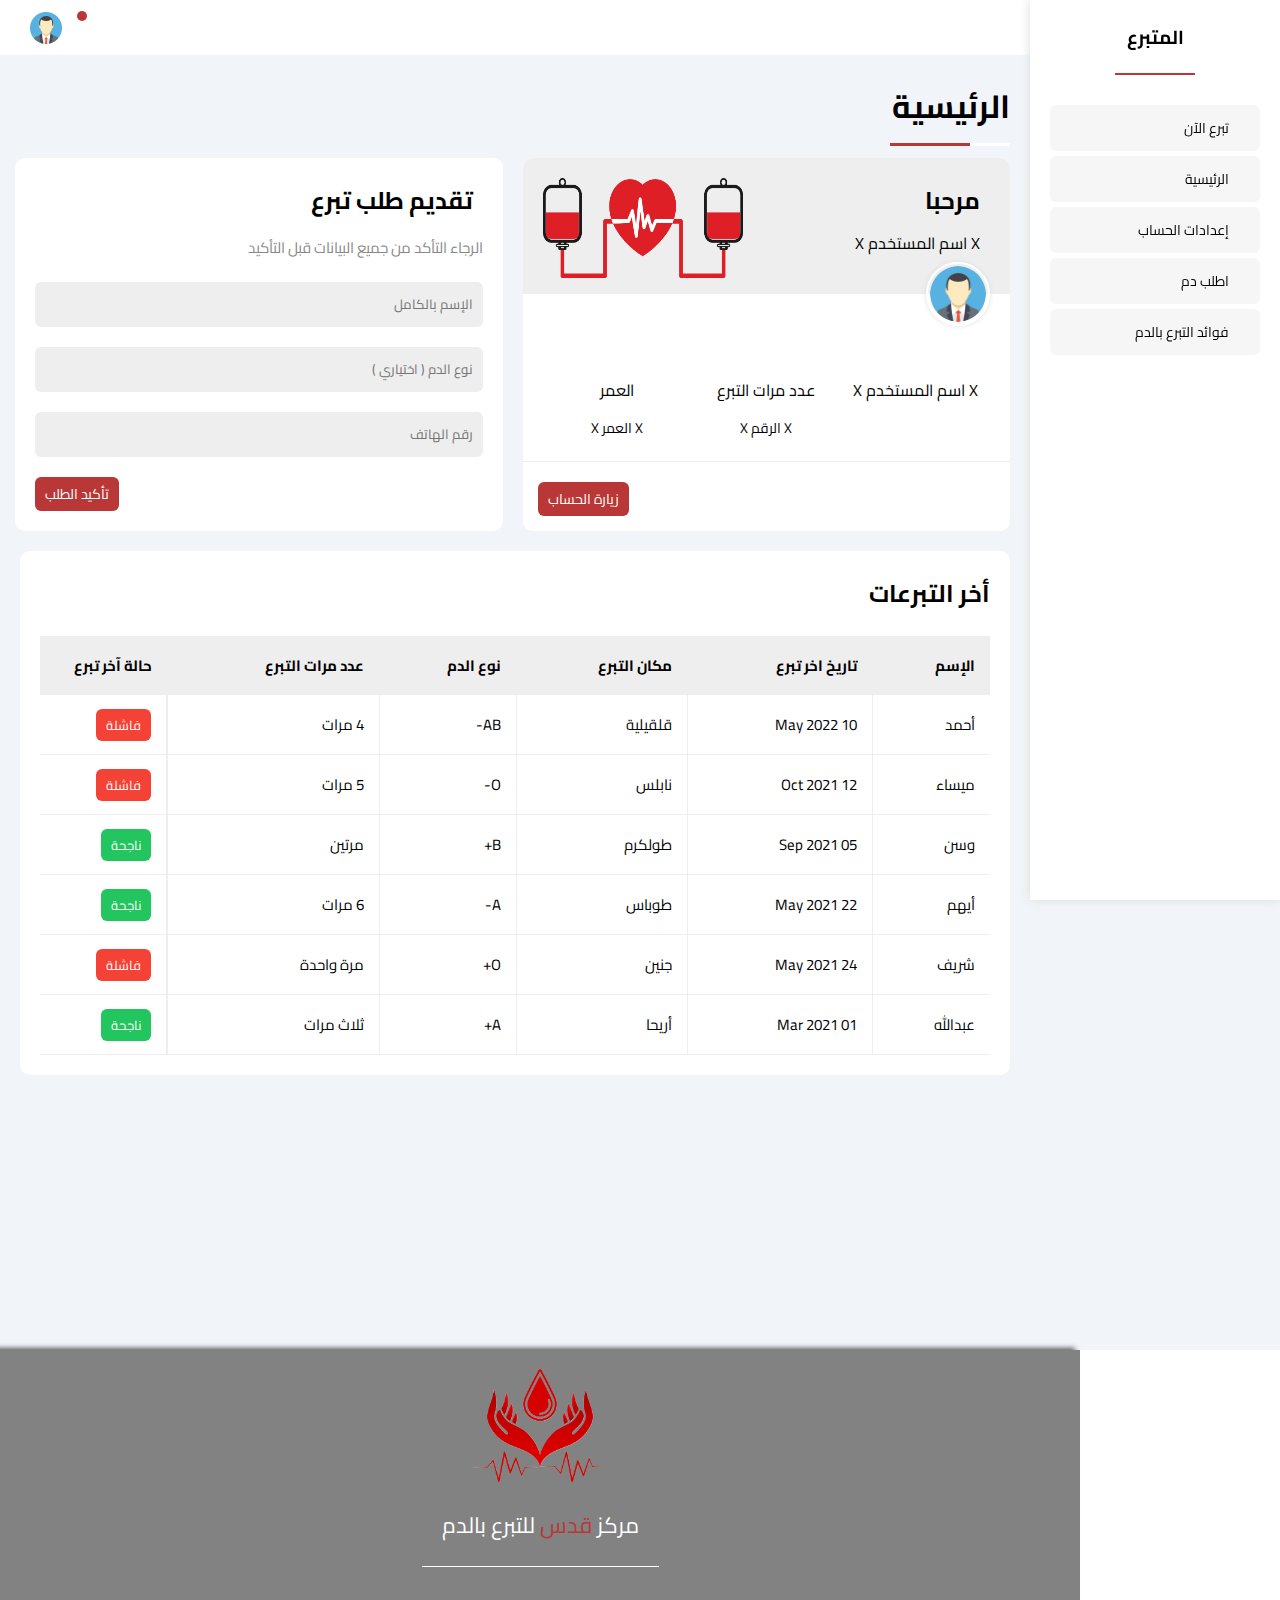
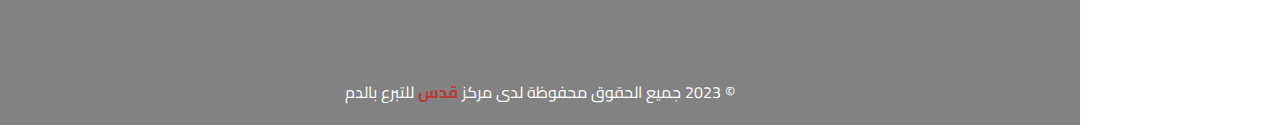
==== index.html @ aa784fc2 "All Project" ====
<!DOCTYPE html>
<html lang="en">
<head>
    <meta charset="UTF-8">
    <meta name="viewport" content="width=device-width, initial-scale=1.0">
    <title>Blood_Donor</title>
    <link rel="stylesheet" href="framework.css">
    <link rel="stylesheet" href="Blood_Donor.css">
    <link rel="stylesheet" href="all.min.css">
    <link rel="preconnect" href="https://fonts.googleapis.com">
    <link rel="preconnect" href="https://fonts.gstatic.com" crossorigin>
    <link href="https://fonts.googleapis.com/css2?family=Cairo:wght@300;400;700;800&display=swap" rel="stylesheet">
    <script src="../js/Blood_Donor.js"></script>
    <link rel="stylesheet" href="https://cdnjs.cloudflare.com/ajax/libs/font-awesome/6.5.1/css/all.min.css" integrity="sha512-DTOQO9RWCH3ppGqcWaEA1BIZOC6xxalwEsw9c2QQeAIftl+Vegovlnee1c9QX4TctnWMn13TZye+giMm8e2LwA==" crossorigin="anonymous" referrerpolicy="no-referrer" />
    

    <script>
        function solid(){
            document.getElementById('SNot').className="fa-solid fa-bell";
            
        }
    
        function normal(){
            document.getElementById('SNot').className="fa-regular fa-bell";
        }

    </script>

</head>
<body>
    <div class="page d-flex">
        <div class="sidebar bg-white p-20 p-relative" >
            <h3 class=" txt-c mt-0">المتبرع</h3>
            <ul>
                <li>
                    <a class="active d-flex align-center fs-14 c-black rad-6 p-10" href="#">
                        
                        <i class="fa-solid fa-suitcase-medical"></i>
                        <span class="hide-mobile">تبرع الآن</span>
                    </a>
                </li>
                <li>
                    <a class="active d-flex align-center fs-14 c-black rad-6 p-10" href="#">
                        
                        <i class="fa-solid fa-house-user"></i>
                        <span class="hide-mobile">الرئيسية</span>
                    </a>
                </li>
                
                <li>
                    <a class="active d-flex align-center fs-14 c-black rad-6 p-10" href="Blood_Donar_Setting.html">
                        
                        <i class="fa-solid fa-gear"></i>
                        <span class="hide-mobile">إعدادات الحساب</span>
                    </a>
                </li>

                

                <li>
                    <a class="active d-flex align-center fs-14 c-black rad-6 p-10" href="#">
                        
                        <i class="fa-solid fa-file-signature"></i>
                        <span class="hide-mobile">اطلب دم</span>
                    </a>
                </li>
                <li>
                    <a class="active d-flex align-center fs-14 c-black rad-6 p-10" href="#">
                        
                        <i class="fa-solid fa-notes-medical"></i>
                        <span class="hide-mobile">فوائد التبرع بالدم</span>
                    </a>
                </li>
                
            </ul>
        </div>

        <div class="content w-full">
            <!-- Start Head -->
            <div class="head bg-white p-15 between-flex">
                
                <div class="icons d-flex align-center">
                    <img src="avatar.png" alt="">
                    <span  class="notification p-relative">
                        <i id="SNot" onmouseover="solid()" onmouseout="normal()" class="fa-regular fa-bell"></i>
                    </span>
                    
                </div>    
            </div>
            <!-- End Head -->
            <h1 class="p-relative">الرئيسية</h1>
            <div class="wrapper d-grid gap-20 block-mobile">
                <div class="welcome bg-white rad-10 txt-c-mobile block-mobile">
                    <div class="intro p-20 d-flex space-between bg-eee">
                        <div>
                            <h2 class="m-0">مرحبا</h2>
                            <p class="cp-gray mt-5 mr-10">X اسم المستخدم X</p>
                        </div>
                        <img class="hide-mobile" src="p11.png" alt="">
                    </div>
                    <img src="avatar.png" alt="" class="avatar">
                    <div class="body txt-c d-flex p-20 mt-20 mb-20 ">
                        <div>X اسم المستخدم X<span class="d-block c-gray fs-14 mt-10 block-mobile"></span></div>
                        <div>عدد مرات التبرع<span class="d-block c-gray fs-14 mt-10">X الرقم X</span></div>
                        <div>العمر<span class="d-block c-gray fs-14 mt-10">X العمر X</span></div>
                    </div>
                    <a href="" class="visit d-block fs-14 rad-6 bg-blue c-white w-fit btn-shape">زيارة الحساب</a>
                </div>
                <!-- Start Request Donation -->
                
                <div class="quick-draft p-20 bg-white rad-10 ">
                    <h2 class="mt-0 mb-10 ">تقديم طلب تبرع</h2>
                    <p class="confirm mt-0 mb-20 c-gray fs-15">الرجاء التأكد من جميع البيانات قبل التأكيد</p>
                    <form action="Blood_Donor.php" method="post" >
                        <input class="name-input d-block mb-20 w-full p-10 b-none bg-eee rad-6" type="text" name="DonorNmae" placeholder="الإسم بالكامل">
                        <input class="name-input d-block mb-20 w-full p-10 b-none bg-eee rad-6" type="text" name="BloodType" placeholder="نوع الدم ( اختياري )">
                        <input class="name-input d-block mb-20 w-full p-10 b-none bg-eee rad-6" type="number" name="phoneNumber" placeholder="رقم الهاتف">
                        
                        <!-- <textarea class=" d-block mb-20 w-full p-10 b-none bg-eee rad-6" placeholder="Your Though"></textarea> -->
                        <input class="save d-block fs-14 bg-blue c-white b-none w-fit btn-shape" method="post" type="submit" value="تأكيد الطلب">
                    </form>    
                </div>
                <!-- End Request Donation -->

            </div>
            <div class="projects p-20 bg-white rad-10 m-20">
                <h2 class="mt-0 mb-20">أخر التبرعات</h2>
                <div class="responsive-table">
                    <table class="fs-15 w-full" >
                        <thead>
                            <tr>
                                <td>الإسم</td>
                                <td>تاريخ اخر تبرع</td>
                                <td>مكان التبرع</td>
                                <td>نوع الدم</td>
                                <td>عدد مرات التبرع</td>
                                <td>حالة آخر تبرع</td>
                            </tr>
                        </thead>
                        <tbody>
                            <tr>
                                <td>أحمد</td>
                                <td>10 May 2022</td>
                                <td>قلقيلية</td>
                                <td>AB-</td>
                                <td>4 مرات</td>
                                <td>
                                  <span class="label btn-shape bg-red c-white">فاشلة</span>
                                </td>
                              </tr>
                              <tr>
                                <td>ميساء</td>
                                <td>12 Oct 2021</td>
                                <td>نابلس</td>
                                <td>O-</td>
                                <td>5 مرات</td>
                                <td><span class="label btn-shape bg-red c-white">فاشلة</span></td>
                              </tr>
                              <tr>
                                <td>وسن</td>
                                <td>05 Sep 2021</td>
                                <td>طولكرم</td>
                                <td>B+</td>
                                <td>مرتين</td>
                                <td><span class="label btn-shape bg-green c-white">ناجحة</span></td>
                              </tr>
                              <tr>
                                <td>أيهم</td>
                                <td>22 May 2021</td>
                                <td>طوباس</td>
                                <td>A-</td>
                                <td>6 مرات</td>
                                <td><span class="label btn-shape bg-green c-white">ناجحة</span></td>
                              </tr>
                              <tr>
                                <td>شريف</td>
                                <td>24 May 2021</td>
                                <td>جنين</td>
                                <td>O+</td>
                                <td>مرة واحدة</td>
                                <td><span class="label btn-shape bg-red c-white">فاشلة</span></td>
                              </tr>
                              <tr>
                                <td>عبدالله</td>
                                <td>01 Mar 2021</td>
                                <td>أريحا</td>
                                <td>A+</td>
                                <td>ثلاث مرات</td>
                                <td><span class="label btn-shape bg-green c-white">ناجحة</span></td>
                              </tr>
                        </tbody>

                    </table>
                </div>
            </div>
        </div>
    </div>

    <div class="footer">
        <div class="container">
            <img src="logo.png" alt="">

            <p>مركز <span>قدس</span> للتبرع بالدم</p>
            <div class="social-icons">

                <a href="#"><i class="fa-brands fa-facebook fa-2xl"></i></a>
                <a href="#"><i class="fa-brands fa-twitter fa-2xl"></i></a>
                <a href="#"><i class="fa-brands fa-instagram fa-2xl"></i></a>
                <a href="#"><i class="fa-brands fa-youtube fa-2xl"></i></a>
            </div>
            
            <p class="copyright">
                &copy;
                2023
                جميع الحقوق محفوظة لدى مركز 
                <span>قدس</span>
                للتبرع بالدم
                <!-- <p>مركز <span>قدس</span> للتبرع بالدم</p> -->
            </p>
        </div>
    </div>

</body>
</html>
---- framework.css ----
:root {
    --blue-color: #0075ff;
    --blue-alt-color: #0d69d5;
    --orange-color: #f59e0b;
    --green-color: #22c55e;
    --red-color: #f44336;
    --grey-color: #888;
  }
  /* Start Box */
  .d-flex {
    display: flex;
  }
  .f-wrap {
    flex-wrap: wrap;
  }
  .align-center {
    align-items: center;
  }
  .space-between {
    justify-content: space-between;
  }
  .d-grid {
    display: grid;
  }
  .gap-20 {
    gap: 20px;
  }
  .d-block {
    display: block;
  }
  @media (max-width: 767px) {
    .block-mobile {
      display: block;
    }
    .hide-mobile {
      display: none;
    }
  }
  /* End Box */
  /* Start Padding + Margin */
  .p-10 {
    padding: 10px;
  }
  .p-15 {
    padding: 15px;
  }
  .p-20 {
    padding: 20px;
  }
  .pt-10 {
    padding-top: 10px;
  }
  .pt-15 {
    padding-top: 15px;
  }
  .pt-20 {
    padding-top: 20px;
  }
  .pb-10 {
    padding-bottom: 10px;
  }
  .pb-15 {
    padding-bottom: 15px;
  }
  .pb-20 {
    padding-bottom: 20px;
  }
  .pl-15 {
    padding-left: 15px;
  }
  .m-0 {
    margin: 0;
  }
  .m-15 {
    margin: 15px;
  }
  .m-20 {
    margin: 20px;
  }
  .mt-0 {
    margin-top: 0;
  }
  .mt-5 {
    margin-top: 5px;
  }
  .mt-10 {
    margin-top: 10px;
  }
  .mt-15 {
    margin-top: 15px;
  }
  .mt-20 {
    margin-top: 20px;
  }
  .mt-25 {
    margin-top: 25px;
  }
  .mr-10 {
    margin-right: 10px;
  }
  .mr-15 {
    margin-right: 15px;
  }
  .mb-0{
    margin-bottom:0;
  }
  .mb-5 {
    margin-bottom: 5px;
  }
  .mb-10 {
    margin-bottom: 10px;
  }
  .mb-15 {
    margin-bottom: 15px;
  }
  .mb-20 {
    margin-bottom: 20px;
  }
  .mb-25 {
    margin-bottom: 25px;
  }
  /* End Padding + Margin */
  /* Start Color */
  .c-black {
    color: black;
  }
  .c-white {
    color: white;
  }
  .c-grey {
    color: var(--grey-color);
  }
  .c-red {
    color: var(--red-color);
  }
  .c-green {
    color: var(--green-color);
  }
  .c-blue {
    color: var(--blue-color);
  }
  .c-orange {
    color: var(--orange-color);
  }
  .bg-red {
    background-color: var(--red-color);
  }
  .bg-green {
    background-color: var(--green-color);
  }
  .bg-blue {
    background-color: var(--blue-color);
  }
  .bg-orange {
    background-color: var(--orange-color);
  }
  .bg-white {
    background-color: white;
  }
  .bg-eee {
    background-color: #eee;
  }
  /* End Color */
  /* Start Position */
  .p-relative {
    position: relative;
  }
  .p-absolute {
    position: absolute;
  }
  /* End Position */
  /* Start Font */
  .txt-c {
    text-align: center;
  }
  .fs-13 {
    font-size: 13px;
  }
  .fs-14 {
    font-size: 14px;
  }
  .fs-15 {
    font-size: 15px;
  }
  .fs-25 {
    font-size: 25px;
  }
  .fw-bold {
    font-weight: bold;
  }
  @media (max-width: 767px) {
    .txt-c-mobile {
      text-align: center;
    }
  }
  /* End Font */
  /* Start Border */
  .rad-6 {
    border-radius: 6px;
  }
  .rad-10 {
    border-radius: 10px;
  }
  .rad-half {
    border-radius: 50%;
  }
  .b-none {
    border: none;
  }
  .border-ccc {
    border: 1px solid #ccc;
  }
  .border-eee {
    border: 1px solid #eee;
  }
  
  /* End Border */
  /* Start Width + Height */
  .w-full {
    width: 100%;
  }
  .w-100 {
    width: 100px;
  }
  .w-fit {
    width: fit-content;
  }
  .h-full {
    height: 100%;
  }
  .h-100 {
    height: 100px;
  }
  /* End Width + Height */
  /* Start Components */
  .center-flex {
    display: flex;
    align-items: center;
    justify-content: center;
  }
  .between-flex {
    display: flex;
    align-items: center;
    justify-content: space-between;
  }
  .btn-shape {
    padding: 4px 10px;
    border-radius: 6px;
  }
  /* End Components */
---- Blood_Donor.css ----
:root{
    --main-color: rgb(185, 55, 55);
    --secondary-color:#333;
    --third_color:rgb(15, 86, 163);


    --blue-color: #0075ff;
  --blue-alt-color: #0d69d5;
  --orange-color: #f59e0b;
  --green-color: #22c55e;
  --red-color: #f44336;
  --grey-color: #888;
}


*
{
    box-sizing: border-box;
}

body
{
    font-family: 'Cairo', sans-serif;
    margin:0;
}
*:focus
{
    outline: none;
}

a
{
    text-decoration: none;
}

.page
{
    background-color: #f1f5f9;
    min-height: 150vh;
    position: relative;
}

ul 
{
    list-style: none;
    padding:0;
    text-align: center;
    /* background-color: aqua; */
    direction: rtl;
}
::-webkit-scrollbar {
    width: 15px;
    

}

::-webkit-scrollbar-track {
    background-color: white;
    
}
::-webkit-scrollbar-thumb {
    background-color: var(--main-color);
    
}



/* Start Sidebar */
.sidebar
{
    width: 250px;
    box-shadow: 0 0 10px #DDD;
    position: fixed;
    height: 100%;
    right: 0;
    transition: 0.8s;
    z-index: 5;
    

}
.sidebar > h3 
{
    margin-bottom: 50px;
    position:relative;
}
.sidebar > h3::before
{
    content:"" ;
    position: absolute;
    background-color: var(--main-color);
    width: 80px;
    height: 2px;
    position: absolute;
    bottom: -20px;
    transform: translateX(-50%);
    left: 50%;

}

.sidebar >h3::after{
    background-image: url(/imgs/avatar.png);


}

.sidebar ul li a 
{
    transition: 0.3s;
    margin-bottom: 5px;
    

}



.sidebar ul li a:hover
{
    background-color: var(--main-color);
    color:white;
}
.sidebar ul li a
{
    background-color: #f6f6f6;
}

.sidebar ul li a span
{
    font-size: 14px;
    margin-right: 10px;
}
@media(max-width:767px){
    .sidebar{
        width: 55px;
        padding:10px;
        transition: 0.8s;
    }
    .sidebar > h3{
        font-size: 13px;
        margin-bottom: 15px;
    }
    .sidebar > h3::before,
    .sidebar > h3::after{
        display: none;
    }   


    .sidebar ul li a span {
        display: none;
    }
    
}


/* End Sidebar */

/* Start Content */
.content 
{
    overflow: hidden;
    
    
} 

.head{
    height: 55px;
}
.head .icons .notification i
{
    font-size: 20px;
    margin-left: 20px;
}





.head .icons .notification::before
{
    content: "";
    position: absolute;
    width: 10px;
    height: 10px;
    background-color: var(--main-color);
    border-radius: 50%;
    left: 15px;
    top: -2px;
} 
.head .icons img
{
    
    width: 32px;
    height: 32px;
    margin-left:15px;
}
.page h1
{
    direction: rtl;
    margin-right: 270px;
    
}
.page h1::before,
.page h1::after{
    content: " ";
    height: 3px;
    position:absolute;
    bottom: -10px;
    right:0;
}
.page h1::before
{
    background-color: var(--main-color);
    width: 120px;
}

.page h1::after
{
    background-color: white;
    width: 40px;
}

.wrapper
{
    margin-right: 270px;
    margin-left: 15px;
    direction: rtl;
    text-align: right;
    grid-template-columns: repeat(auto-fill, minmax(450px, 1fr));
    
}
@media(max-width: 767px)
{
    .wrapper
    {
        
        direction: rtl;
        text-align: right;
        grid-template-columns: repeat(200px, 1fr);
        margin-right: 70px;
        margin-left: 10px;
        gap:10px;



    }

    .page h1
    {
        direction: rtl;
        margin-right: 70px;
        
        
    }
    
    

}

.wrapper h2
{
    text-align: right;
    padding-right: 10px;
}

/* End Content */







.welcome
{
    overflow: hidden;
}


.welcome .intro img
{
    
    width:200px;
    height: 100px;
    margin-bottom: -10px;
}
.welcome .avatar
{
    width: 64px;
    height: 64px;
    border: 2px solid white;
    border-radius:50%;
    padding: 2px;
    box-shadow: 0 0 5px #ddd;
    margin-right: 20px;
    margin-top:-32px;
}

.welcome .body
{
    
    border-bottom: 1px solid #eee;
}

.welcome .body > div
{ 
    flex: 1;

}


.welcome .visit
{
    margin: 0 auto 15px 15px;
    margin-right: auto;
    /* transition: 0.3s; */
    cursor: pointer;
    background-color: var(--main-color);
    font-family: 'Cairo', sans-serif;
}

.welcome .visit:hover
{
    color: black;
    background-color: white;
    border: 2px solid var(--main-color);
}


@media(max-width:767px)
{
    .welcome .intro {
        padding-bottom: 30px;

    }
    .welcome .avatar
    {
        margin-right: 0;
    }
    .welcome .body > div:not(:last-child){
        margin-bottom: 20px;
    }
    .quick-draft
    {
        margin-top: 20px;
    }
    
    
}



/* Start Quick Draft */


.quick-draft textarea{
    resize: none;
    min-height: 180px;
    
}
.save{
    margin-right: auto;
    /* transition: 0.3s; */
    cursor: pointer;
    background-color: var(--main-color);
    font-family: 'Cairo', sans-serif;

}
.save:hover{
    color: black;
    background-color: white;
    border: 2px solid var(--main-color);


}
.name-input
{
    font-family: 'Cairo', sans-serif;
   
}

.confirm
{
    color: #888;
}

/* End Quick Draft */

/* Table */
.projects
{
    direction: rtl;

    margin-right: 270px;
}

@media(max-width:767px)
{
    .projects{
        margin-right: 70px;
        margin-left: 10px;  
    }  
}



.projects .responsive-table
{
    overflow-x: auto;
}
.projects table
{
    min-width: 1000px;


}
.projects thead td
{
    background-color: #eee;
    font-weight: bold;
}
.projects table td
{
    padding: 15px;
}

.projects tbody td
{
    border-bottom: 1px solid #eee;
    border-left: 1px solid #eee;

}
.projects .responsive-table {
    overflow-x: auto;
  }
  .projects table {
    min-width: 1000px;
    border-spacing: 0;
  }
  .projects thead td {
    background-color: #eee;
    font-weight: bold;
  }
  .projects table td {
    padding: 15px;
  }
  .projects tbody td {
    border-bottom: 1px solid #eee;
    border-left: 1px solid #eee;
    transition: 0.3s;
  }
  .projects table tbody tr td:last-child {
    border-right: 1px solid #eee;
  }
  .projects tbody tr:hover td {
    background-color: #faf7f7;
  }
  .projects table img {
    width: 32px;
    height: 32px;
    border-radius: 50%;
    padding: 2px;
    background-color: white;
  }
  .projects table img:not(:first-child) {
    margin-left: -20px;
  }
  .projects table .label {
    font-size: 13px;
  }


  /* Start Settings */
    .settingBD-page{
        direction: rtl;
        margin-right: 270px;
        grid-template-columns: repeat(auto-fill, minmax(500px, 1fr));
    }
    .settingBD-page .close-message
    {
        font-family: 'Cairo', sans-serif;
        border: 1px solid var(--main-color);
        resize: none;
        min-height: 150px;
    }

    @media(max-width:767px) 
    {
        .settingBD-page
        {
            margin-right:70px;
            grid-template-columns:  minmax(100px, 1fr);
            margin-left: 10px;
            gap: 10px;
        }
        
    }


    .toggle-checkbox
    {
        -webkit-appearance: none;
        appearance: none;
        display: none;        
    }
    .toggle-switch
    {
        background-color: #ccc;
        width: 78px;
        height: 32px;
        border-radius: 16px;
        position: relative;
        transition: 0.3s;
        cursor: pointer;
    
    }
    .toggle-switch::before{
        font-family: var(--fa-style-family-classic);
        content: "\f00d";
        font-weight: 900;
        background-color: white;
        width: 24px;
        height: 24px;
        position: absolute;
        border-radius: 50%;
        top: 4px;
        right: 4px;
        display: flex;
        justify-content: center;
        align-items: center;
        color: #aaa;
        transition: 0.3s;
    }
    .toggle-checkbox:checked + .toggle-switch {
        background-color: var(--main-color);
    }
    .toggle-checkbox:checked + .toggle-switch::before{
        content: "\f00c";
        right: 50px;
        color: var(--main-color)
    }


    /* Footer */
    .footer{
        padding-top: 7px;
        padding-bottom: 2px;
        background-color: #535353;
        position: relative;
        color: white;
        text-align: center;
        margin-right: 200px;
        /* margin-top:300px; */
        /* height: 800px; */
        box-shadow:-5px -2px 5px #5a5a5a;
        direction: rtl;
    }
    .footer::before{
        content: "";
        position: absolute;
        left: 0;
        top:0;
        width:100%;
        height:100%;
        background-color: #828282;
        

    }
    .footer .container
    {
        position: relative;

    }
    .footer img{
        padding-top: 12px;
        margin-bottom: -27px;
        width: 150px;
    }

    .footer p:not(.copyright){
        text-transform: uppercase;
        padding:20px;
        border-bottom: 1px solid white;
        font-size: 22px;
        width: fit-content;
        margin:20px auto;
    }
    .footer p:not(.copyright) span{
        color: var(--main-color);
    }


    .footer .social-icons i {
        padding: 10px 40px;
        
        color: #ffffff;
    }
    .footer .social-icons  .fa-facebook:hover {
        color: #0d69d5;
    }
    .footer .social-icons  .fa-twitter:hover {
        color: 	#1DA1F2;
    }.footer .social-icons  .fa-instagram:hover {
        color: #E4405F;
    }.footer .social-icons  .fa-youtube:hover {
        color: #CD201F;
    }


    .footer .copyright{
        margin-top: 60px;
    }
    .footer .copyright span{
        font-weight: bold;
        color: var(--main-color);
    }

    @media(max-width:767px)
    {
        .footer{
            margin-right: 50px;
        }
        .footer .social-icons i {
            padding: 10px 30px;
            color: #ffffff;
        }
    }
  
  /* End Settings */
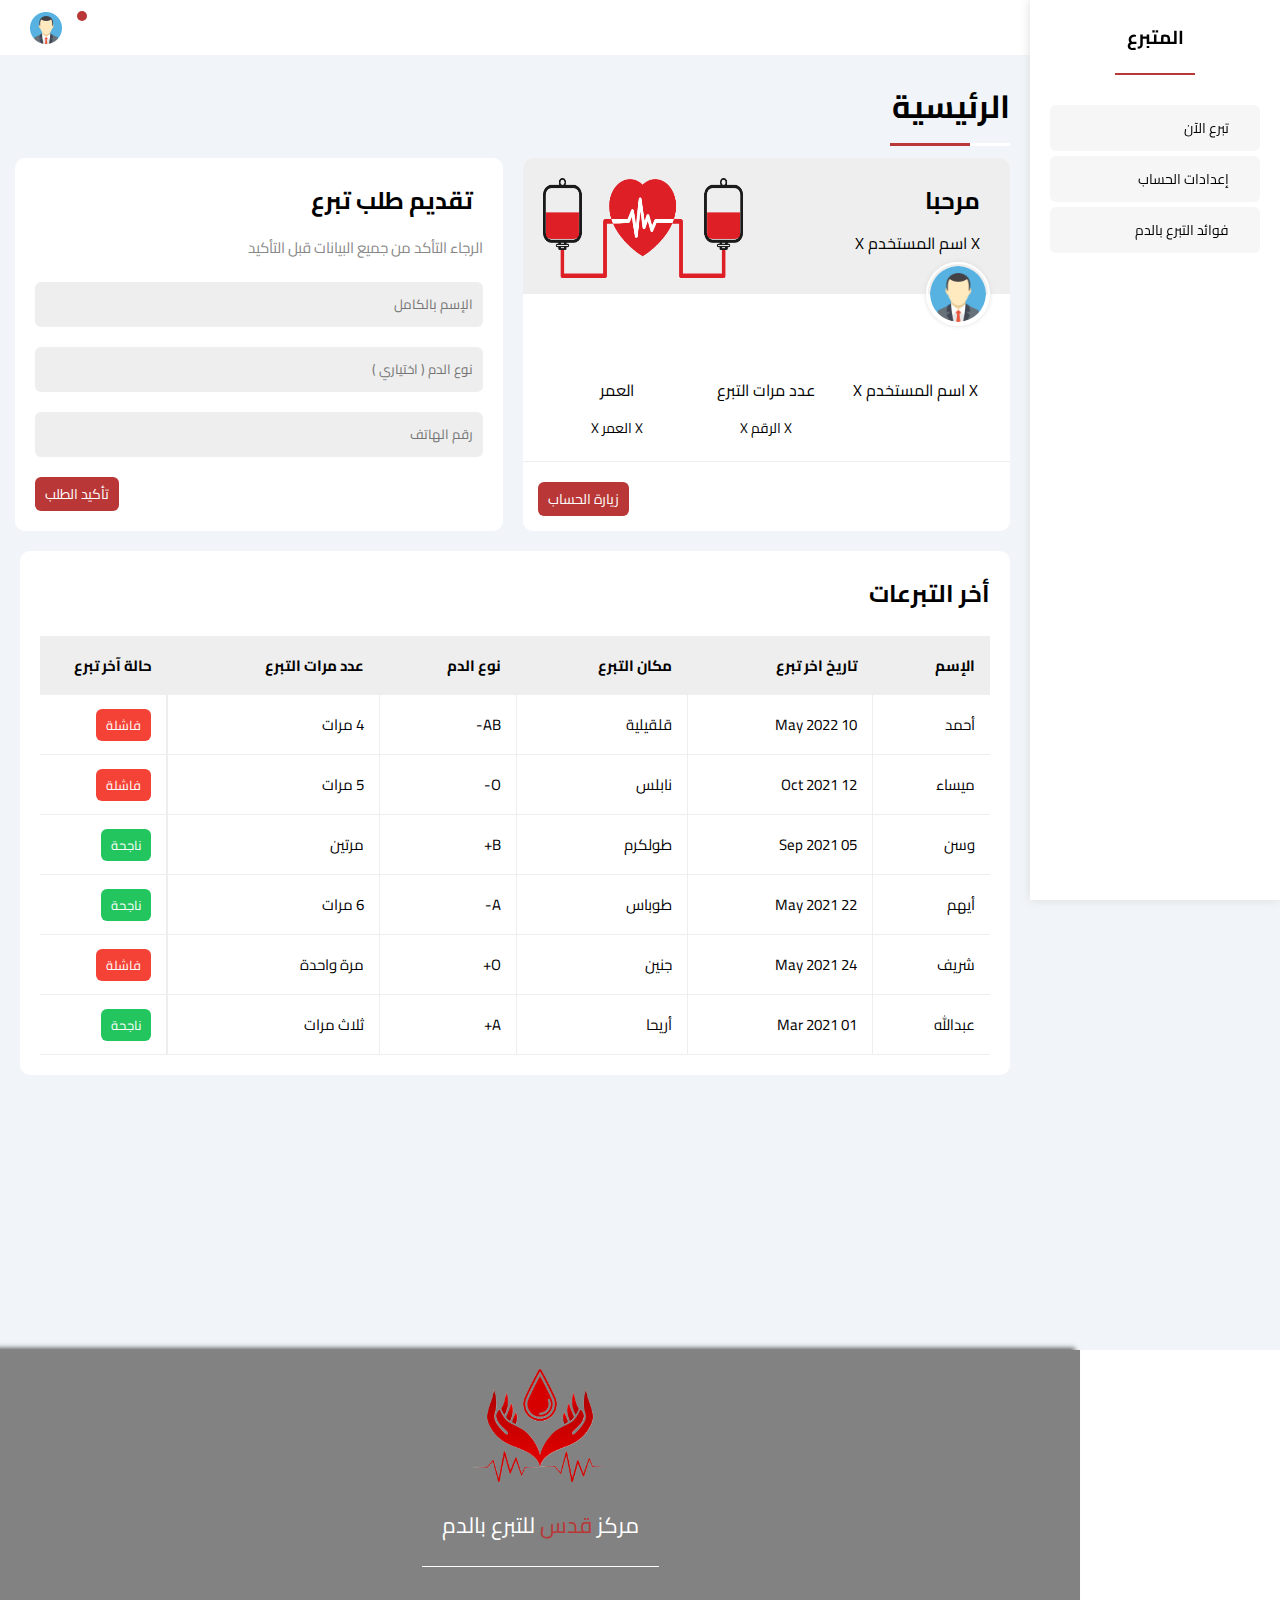
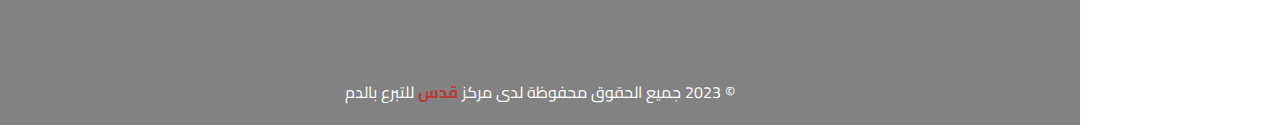
==== commit 0f12ec45: "Fix" ====
--- a/index.html
+++ b/index.html
@@ -36,20 +36,12 @@
             <h3 class=" txt-c mt-0">المتبرع</h3>
             <ul>
                 <li>
-                    <a class="active d-flex align-center fs-14 c-black rad-6 p-10" href="#">
+                    <a class="active d-flex align-center fs-14 c-black rad-6 p-10" href="./index.html">
                         
                         <i class="fa-solid fa-suitcase-medical"></i>
                         <span class="hide-mobile">تبرع الآن</span>
                     </a>
-                </li>
-                <li>
-                    <a class="active d-flex align-center fs-14 c-black rad-6 p-10" href="#">
-                        
-                        <i class="fa-solid fa-house-user"></i>
-                        <span class="hide-mobile">الرئيسية</span>
-                    </a>
-                </li>
-                
+                </li>               
                 <li>
                     <a class="active d-flex align-center fs-14 c-black rad-6 p-10" href="Blood_Donar_Setting.html">
                         
@@ -58,17 +50,8 @@
                     </a>
                 </li>
 
-                
-
                 <li>
-                    <a class="active d-flex align-center fs-14 c-black rad-6 p-10" href="#">
-                        
-                        <i class="fa-solid fa-file-signature"></i>
-                        <span class="hide-mobile">اطلب دم</span>
-                    </a>
-                </li>
-                <li>
-                    <a class="active d-flex align-center fs-14 c-black rad-6 p-10" href="#">
+                    <a class="active d-flex align-center fs-14 c-black rad-6 p-10" href="./general_information.html">
                         
                         <i class="fa-solid fa-notes-medical"></i>
                         <span class="hide-mobile">فوائد التبرع بالدم</span>
